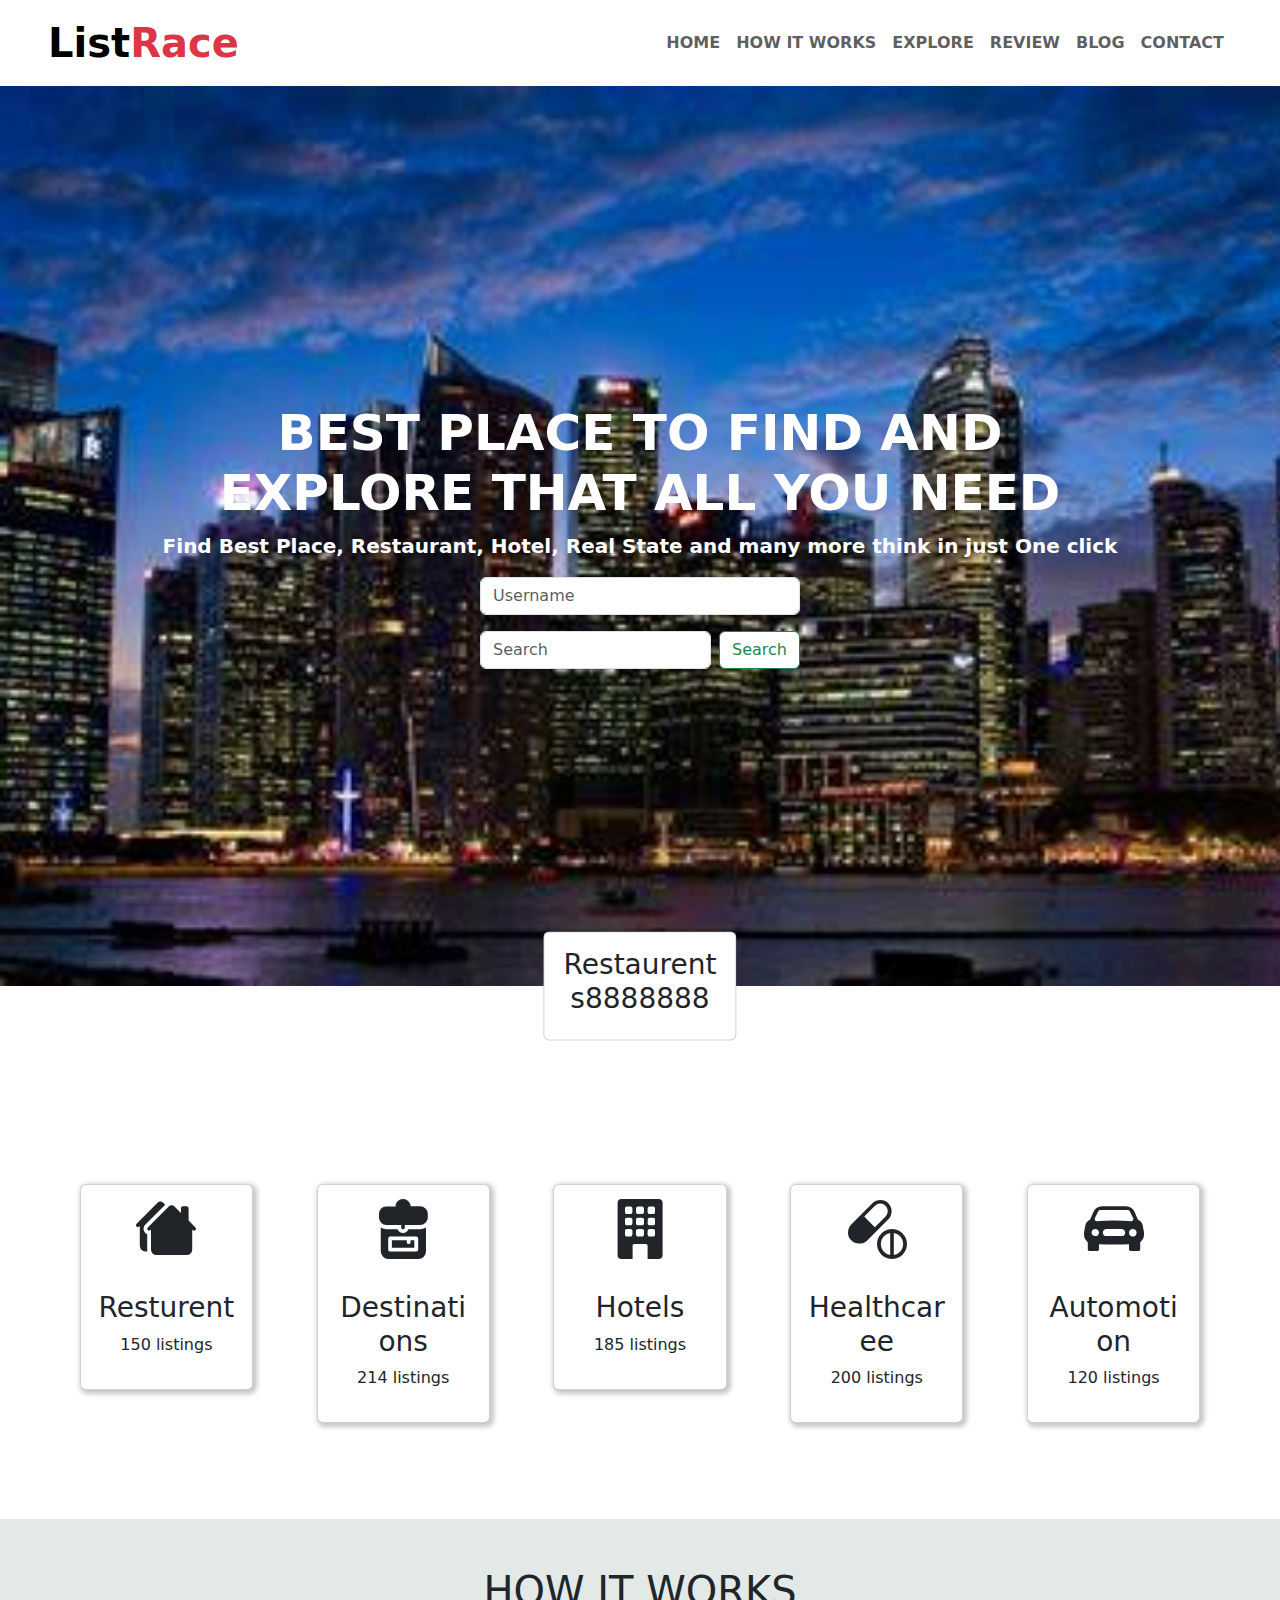
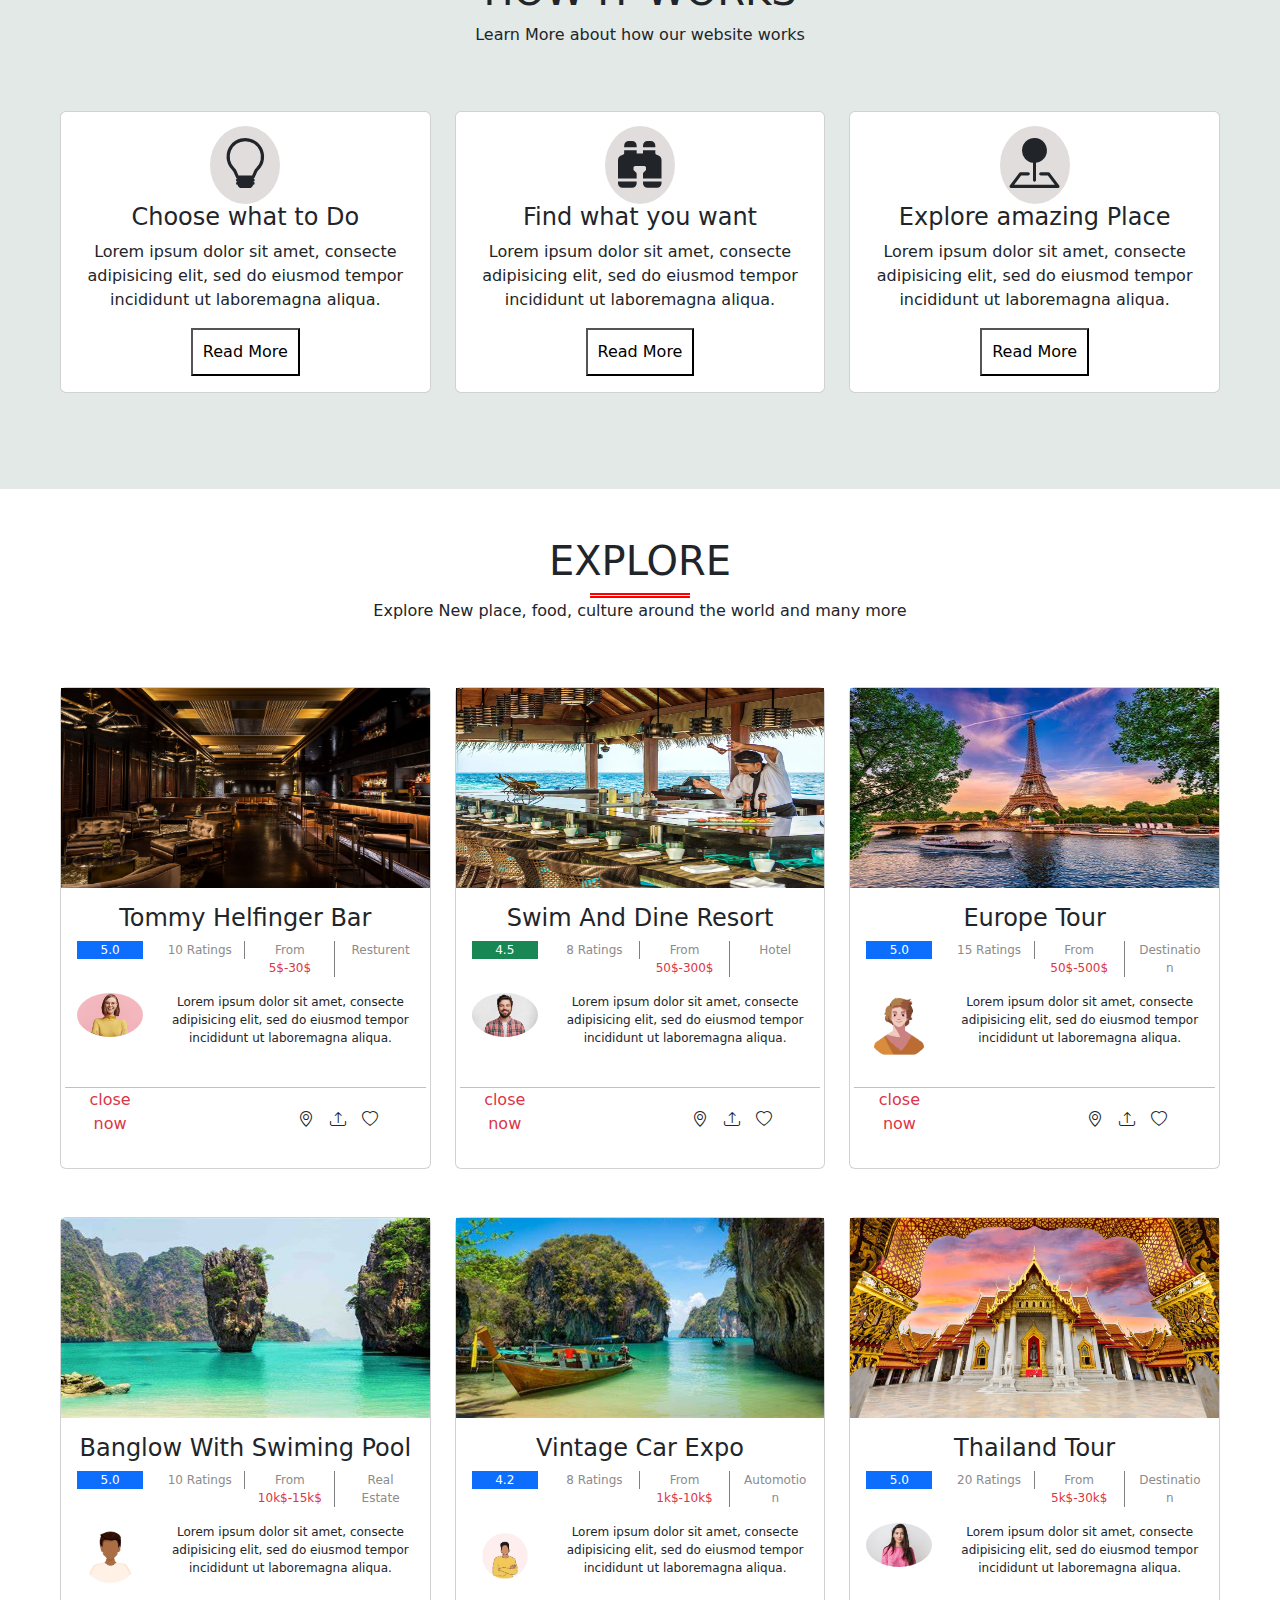
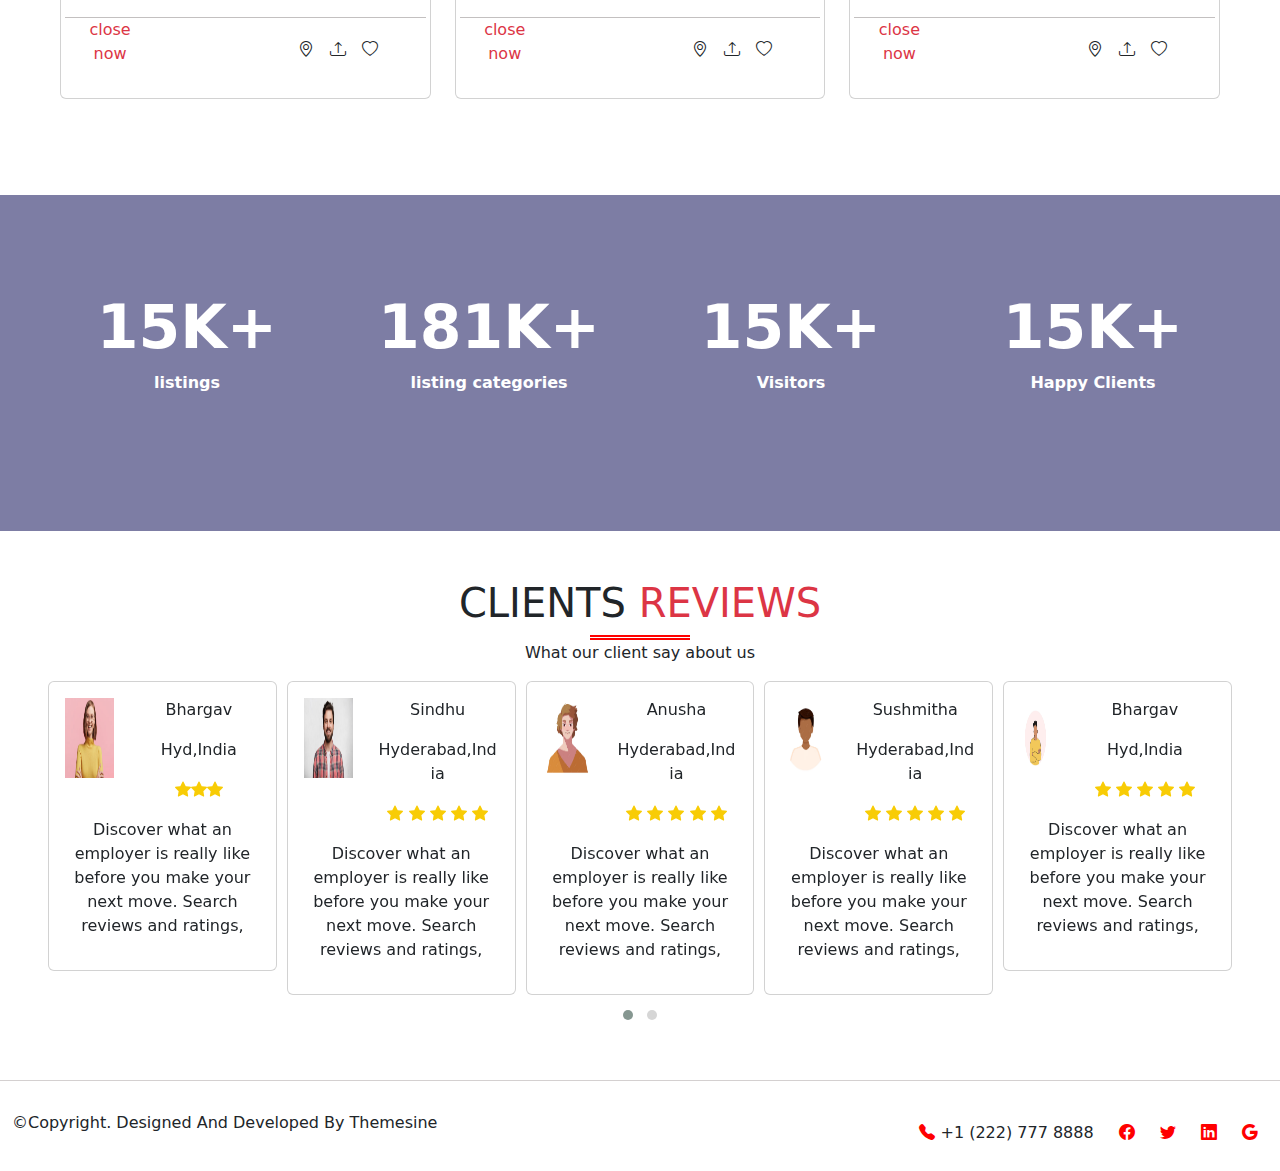
==== index.html @ c5e52dd5 "first commit" ====
<!DOCTYPE html>
<html lang="en">

<head>
    <meta charset="UTF-8">
    <meta name="viewport" content="width=device-width, initial-scale=1.0">
    <title>Document</title>
    <link rel="stylesheet" href="owlcarousel/assets/owl.carousel.min.css">
    <link rel="stylesheet" href="owlcarousel/assets/owl.theme.default.min.css">
    <link rel="stylesheet" href="css/bootstrap.min.css">
    <link rel="stylesheet" href="https://cdn.jsdelivr.net/npm/bootstrap-icons@1.11.3/font/bootstrap-icons.min.css">
    <script src="js/bootstrap.bundle.min.js"></script>
    <link rel="stylesheet" href="style.css">
</head>

<body>
    <header>
        <nav class="navbar navbar-expand-lg">
            <div class="container-fluid px-5">
                <a class="navbar-brand" href="#">List<span class="text-danger">Race</span></a>
                <button class="navbar-toggler text-danger" type="button" data-bs-toggle="collapse"
                    data-bs-target="#navbar">
                    <span class="navbar-toggler-icon"></span>
                </button>
                <div class="collapse navbar-collapse justify-content-end " id="navbar">
                    <ul class="navbar-nav ">
                        <li class="nav-item">
                            <a href="#home" class="nav-link">HOME</a>
                        </li>
                        <li class="nav-item">
                            <a href="#how" class="nav-link">HOW IT WORKS</a>
                        </li>
                        <li class="nav-item">
                            <a href="#explore" class="nav-link">EXPLORE</a>
                        </li>
                        <li class="nav-item">
                            <a href="#review" class="nav-link">REVIEW</a>
                        </li>
                        <li class="nav-item">
                            <a href="#blog" class="nav-link">BLOG</a>
                        </li>
                        <li class="nav-item">
                            <a href="#contact" class="nav-link">CONTACT</a>
                        </li>
                    </ul>
                </div>
            </div>
        </nav>
    </header>

    <section class="explore" id="home">
        <div>
            <h1 class="col-8 mx-auto">BEST PLACE TO FIND AND EXPLORE THAT ALL YOU NEED</h1>
            <p>Find Best Place, Restaurant, Hotel, Real State and many more think in just One click</p>
            <div class="col-3 mx-auto">

                <input type="text" placeholder="Username" class="form-control col-3 mb-3">
                <form class="d-flex" role="search">
                    <input class="form-control me-2" type="search" placeholder="Search" aria-label="Search">
                    <button class="btn btn-outline-success bg-white" type="submit">Search</button>
                </form>
            </div>


        </div>
    </section>
    <section class="categories text-center ">
        <div class="row ">
            <div class="col-12 col-sm-12 col-md-6 col-lg-3 col-xl-2 card-1 ">
                <div class="card">
                    <div class="card-body">
                        <h3>Restaurents8888888</h3>
                    </div>
                </div>
            </div>

        </div>
    </section>
    <section class="places">
        <div class="row m-0 p-5 text-center">
            <div class="col-12 col-sm-12 col-md-6 col-lg-3 col-xl-2 mb-5 mx-auto">
                <div class="card ">

                    <i class="bi bi-houses-fill"></i>
                    <div class="card-body">
                        <h3>Resturent</h3>
                        <p>150 listings</p>
                    </div>
                </div>
            </div>
            <div class="col-12 col-sm-12 col-md-6 col-lg-3 col-xl-2 mb-5  mx-auto">
                <div class="card">
                    <i class="bi bi-backpack4-fill"></i>
                    <div class="card-body">
                        <h3>Destinations</h3>
                        <p>214 listings</p>
                    </div>
                </div>
            </div>
            <div class="col-12 col-sm-12 col-md-6 col-lg-3 col-xl-2 mb-5  mx-auto">
                <div class="card">
                    <i class="bi bi-building-fill"></i>
                    <div class="card-body">
                        <h3>Hotels</h3>
                        <p>185 listings</p>
                    </div>
                </div>
            </div>
            <div class="col-12 col-sm-12 col-md-6 col-lg-3 col-xl-2 mb-5  mx-auto">
                <div class="card">
                    <i class="bi bi-capsule-pill"></i>
                    <div class="card-body">
                        <h3>Healthcaree</h3>
                        <p>200 listings</p>
                    </div>
                </div>
            </div>
            <div class="col-12 col-sm-12 col-md-6 col-lg-3 col-xl-2 mb-5  mx-auto">
                <div class="card">
                    <i class="bi bi-car-front-fill"></i>
                    <div class="card-body">
                        <h3>Automotion</h3>
                        <p>120 listings</p>
                    </div>
                </div>
            </div>
        </div>
    </section>

    <section class="works text-center py-5" id="how">
        <h1>HOW IT WORKS</h1>
        <p>Learn More about how our website works</p>
        <div class="row m-0 text-center p-5">
            <div class="col-12 col-sm-12 col-md-6 col-lg-4 col-xl-4 ">
                <div class="card">
                    <div class="card-body">
                        <i class="bi bi-lightbulb"></i>
                        <h4>Choose what to Do</h4>
                        <p>Lorem ipsum dolor sit amet, consecte adipisicing elit, sed do eiusmod tempor incididunt ut
                            laboremagna aliqua.</p>
                        <button>Read More</button>
                    </div>
                </div>
            </div>
            <div class="col-12 col-sm-12 col-md-6 col-lg-4 col-xl-4 ">
                <div class="card">
                    <div class="card-body">
                        <i class="bi bi-binoculars-fill "></i>
                        <h4>Find what you want</h4>
                        <p>Lorem ipsum dolor sit amet, consecte adipisicing elit, sed do eiusmod tempor incididunt ut
                            laboremagna aliqua.</p>
                        <button>Read More</button>
                    </div>
                </div>
            </div>
            <div class="col-12 col-sm-12 col-md-6 col-lg-4 col-xl-4 ">
                <div class="card">
                    <div class="card-body">
                        <i class="bi bi-pin-map-fill"></i>
                        <h4>Explore amazing Place</h4>
                        <p>Lorem ipsum dolor sit amet, consecte adipisicing elit, sed do eiusmod tempor incididunt ut
                            laboremagna aliqua.</p>
                        <button>Read More</button>
                    </div>
                </div>
            </div>

        </div>
    </section>

    <section class="ratings text-center py-5" id="explore">
        <h1>EXPLORE</h1>
        <p class="lines mx-auto"></p><p class="lines mx-auto"> </p>
        <p>Explore New place, food, culture around the world and many more </p>
        <div class="row m-0 text-center p-5">
            <div class="col-12 col-sm-12 col-md-6 col-lg-4 col-xl-4 mb-5 ">
                <div class="card">
                    <img src="resturent.jpg" class="main-img" alt="">
                    <div class="card-body">

                        <h4>Tommy Helfinger Bar</h4>
                        <div class="row small-text mb-3">
                            <div class="col-3">
                                <p class="bg-primary text-white">5.0</p>
                            </div>
                            <div class="col-3">10 Ratings</div>
                            <div class="col-3">From <span class="text-danger">5$-30$</span></div>
                            <div class="col-3">Resturent</div>
                        </div>
                        <div class="row user-line">
                            <div class="col-3 user-pic">
                                <img src="user.avif" class="w-100" alt="">
                            </div>
                            <div class="col-9 user-text">
                                <p>Lorem ipsum dolor sit amet, consecte adipisicing elit, sed do eiusmod tempor
                                    incididunt ut laboremagna aliqua.</p>
                            </div>
                        </div>
                        <div class="row close-icons d-flex mt-4">
                            <div class="col-3 justify-content-start align-items-center">
                                <p class="text-danger">close now</p>
                            </div>
                            <div class="col-9 d-flex justify-content-end align-items-center">
                                <div class="row">
                                    <div class="col-2 px-3 "><i class="bi bi-geo-alt"></i></div>
                                    <div class="col-2 px-3"><i class="bi bi-upload"></i></div>
                                    <div class="col-2 px-3"><i class="bi bi-heart"></i></div>
                                </div>
                            </div>
                        </div>
                    </div>
                </div>
            </div>
            <div class="col-12 col-sm-12 col-md-6 col-lg-4 col-xl-4 mb-5">
                <div class="card">
                    <img src="swim.webp" class="main-img" alt="">
                    <div class="card-body">

                        <h4>Swim And Dine Resort</h4>
                        <div class="row small-text mb-3">
                            <div class="col-3">
                                <p class="bg-success text-white">4.5</p>
                            </div>
                            <div class="col-3">8 Ratings</div>
                            <div class="col-3">From <span class="text-danger">50$-300$</span></div>
                            <div class="col-3">Hotel</div>
                        </div>
                        <div class="row user-line">
                            <div class="col-3 user-pic">
                                <img src="user2.avif" class="w-100" alt="">
                            </div>
                            <div class="col-9 user-text">
                                <p>Lorem ipsum dolor sit amet, consecte adipisicing elit, sed do eiusmod tempor
                                    incididunt ut laboremagna aliqua.</p>
                            </div>
                        </div>
                        <div class="row close-icons d-flex mt-4">
                            <div class="col-3 justify-content-start align-items-center">
                                <p class="text-danger">close now</p>
                            </div>
                            <div class="col-9 d-flex justify-content-end align-items-center">
                                <div class="row">
                                    <div class="col-2 px-3 "><i class="bi bi-geo-alt"></i></div>
                                    <div class="col-2 px-3"><i class="bi bi-upload"></i></div>
                                    <div class="col-2 px-3"><i class="bi bi-heart"></i></div>
                                </div>
                            </div>
                        </div>
                    </div>
                </div>
            </div>
            <div class="col-12 col-sm-12 col-md-6 col-lg-4 col-xl-4 mb-5">
                <div class="card">
                    <img src="europe.jpeg" class="main-img" alt="">
                    <div class="card-body">

                        <h4>Europe Tour</h4>
                        <div class="row small-text mb-3">
                            <div class="col-3">
                                <p class="bg-primary text-white">5.0</p>
                            </div>
                            <div class="col-3">15 Ratings</div>
                            <div class="col-3">From <span class="text-danger">50$-500$</span></div>
                            <div class="col-3">Destination</div>
                        </div>
                        <div class="row user-line">
                            <div class="col-3 user-pic">
                                <img src="user3.avif" class="w-100" alt="">
                            </div>
                            <div class="col-9 user-text">
                                <p>Lorem ipsum dolor sit amet, consecte adipisicing elit, sed do eiusmod tempor
                                    incididunt ut laboremagna aliqua.</p>
                            </div>
                        </div>
                        <div class="row close-icons d-flex mt-4">
                            <div class="col-3 justify-content-start align-items-center">
                                <p class="text-danger">close now</p>
                            </div>
                            <div class="col-9 d-flex justify-content-end align-items-center">
                                <div class="row">
                                    <div class="col-2 px-3 "><i class="bi bi-geo-alt"></i></div>
                                    <div class="col-2 px-3"><i class="bi bi-upload"></i></div>
                                    <div class="col-2 px-3"><i class="bi bi-heart"></i></div>
                                </div>
                            </div>
                        </div>
                    </div>
                </div>
            </div>
            <div class="col-12 col-sm-12 col-md-6 col-lg-4 col-xl-4 ">
                <div class="card">
                    <img src="thailand.jpeg" class="main-img" alt="">
                    <div class="card-body">

                        <h4>Banglow With Swiming Pool</h4>
                        <div class="row small-text mb-3">
                            <div class="col-3">
                                <p class="bg-primary text-white">5.0</p>
                            </div>
                            <div class="col-3">10 Ratings</div>
                            <div class="col-3">From <span class="text-danger">10k$-15k$</span></div>
                            <div class="col-3">Real Estate</div>
                        </div>
                        <div class="row user-line">
                            <div class="col-3 user-pic">
                                <img src="user4.avif" class="w-100" alt="">
                            </div>
                            <div class="col-9 user-text">
                                <p>Lorem ipsum dolor sit amet, consecte adipisicing elit, sed do eiusmod tempor
                                    incididunt ut laboremagna aliqua.</p>
                            </div>
                        </div>
                        <div class="row close-icons d-flex mt-4">
                            <div class="col-3 justify-content-start align-items-center">
                                <p class="text-danger">close now</p>
                            </div>
                            <div class="col-9 d-flex justify-content-end align-items-center">
                                <div class="row">
                                    <div class="col-2 px-3 "><i class="bi bi-geo-alt"></i></div>
                                    <div class="col-2 px-3"><i class="bi bi-upload"></i></div>
                                    <div class="col-2 px-3"><i class="bi bi-heart"></i></div>
                                </div>
                            </div>
                        </div>
                    </div>
                </div>
            </div>
            <div class="col-12 col-sm-12 col-md-6 col-lg-4 col-xl-4 ">
                <div class="card">
                    <img src="boating.jpeg" class="main-img" alt="">
                    <div class="card-body">

                        <h4>Vintage Car Expo</h4>
                        <div class="row small-text mb-3">
                            <div class="col-3">
                                <p class="bg-primary text-white">4.2</p>
                            </div>
                            <div class="col-3">8 Ratings</div>
                            <div class="col-3">From <span class="text-danger">1k$-10k$</span></div>
                            <div class="col-3">Automotion</div>
                        </div>
                        <div class="row user-line">
                            <div class="col-3 user-pic">
                                <img src="user5.jpg" class="w-100" alt="">
                            </div>
                            <div class="col-9 user-text">
                                <p>Lorem ipsum dolor sit amet, consecte adipisicing elit, sed do eiusmod tempor
                                    incididunt ut laboremagna aliqua.</p>
                            </div>
                        </div>
                        <div class="row close-icons d-flex mt-4">
                            <div class="col-3 justify-content-start align-items-center">
                                <p class="text-danger">close now</p>
                            </div>
                            <div class="col-9 d-flex justify-content-end align-items-center">
                                <div class="row">
                                    <div class="col-2 px-3 "><i class="bi bi-geo-alt"></i></div>
                                    <div class="col-2 px-3"><i class="bi bi-upload"></i></div>
                                    <div class="col-2 px-3"><i class="bi bi-heart"></i></div>
                                </div>
                            </div>
                        </div>
                    </div>
                </div>
            </div>
            <div class="col-12 col-sm-12 col-md-6 col-lg-4 col-xl-4 ">
                <div class="card">
                    <img src="templ.webp" class="main-img" alt="">
                    <div class="card-body">

                        <h4>Thailand Tour</h4>
                        <div class="row small-text mb-3">
                            <div class="col-3">
                                <p class="bg-primary text-white">5.0</p>
                            </div>
                            <div class="col-3">20 Ratings</div>
                            <div class="col-3">From <span class="text-danger">5k$-30k$</span></div>
                            <div class="col-3">Destination</div>
                        </div>
                        <div class="row user-line">
                            <div class="col-3 user-pic">
                                <img src="user6.avif" class="w-100" alt="">
                            </div>
                            <div class="col-9 user-text">
                                <p>Lorem ipsum dolor sit amet, consecte adipisicing elit, sed do eiusmod tempor
                                    incididunt ut laboremagna aliqua.</p>
                            </div>
                        </div>
                        <div class="row close-icons d-flex mt-4">
                            <div class="col-3 justify-content-start align-items-center">
                                <p class="text-danger">close now</p>
                            </div>
                            <div class="col-9 d-flex justify-content-end align-items-center">
                                <div class="row">
                                    <div class="col-2 px-3 "><i class="bi bi-geo-alt"></i></div>
                                    <div class="col-2 px-3"><i class="bi bi-upload"></i></div>
                                    <div class="col-2 px-3"><i class="bi bi-heart"></i></div>
                                </div>
                            </div>
                        </div>
                    </div>
                </div>
            </div>
        </div>
    </section>

    <!-- ------------------------------reviews------------------- ------>

    <!-- ------------------------------reviews end------------------- -->

    <section class="numbers ">
        <div class="container-fluid number-bg text-center p-5">
            <div class="row py-5">
                <div class="col-12 col-sm-12 col-md-6 col-lg-3 col-xl-3 mb-4 ">
                    <h1><span id="list1">90</span>K+</h1>
                    <p>listings</p>
                </div>
                <div class="col-12 col-sm-12 col-md-6 col-lg-3 col-xl-3 mb-4">
                    <h1><span id="list2">400</span>K+</h1>
                    <p>listing categories</p>
                </div>
                <div class="col-12 col-sm-12 col-md-6 col-lg-3 col-xl-3 mb-4">
                    <h1><span id="list3">65</span>K+</h1>
                    <p>Visitors</p>
                </div>
                <div class="col-12 col-sm-12 col-md-6 col-lg-3 col-xl-3 mb-4">
                    <h1><span id="list4">50</span>K+</h1>
                    <p>Happy Clients</p>
                </div>
            </div>
        </div>

    </section>

    <section class="p-5 text-center client-review" id="review">
        <h1>CLIENTS <span class="text-danger">REVIEWS</span></h1>
        <p class="lines mx-auto"></p><p class="lines mx-auto"> </p>
        <p>What our client say about us</p>
        <div class="owl-carousel owl-theme">
            <div class="item">
                <div class="card">
                    <div class="card-body">
                        <div class="row">
                            <div class="col-4">
                                <img src="user.avif"  alt="">
                            </div>
                            <div class="col-8">
                                <p>Bhargav</p>
                                <p>Hyd,India</p>
                                <p><i class="bi bi-star-fill"></i><i class="bi bi-star-fill"></i><i
                                        class="bi bi-star-fill"></i></p>
                            </div>
                        </div>
                        <p>Discover what an employer is really like before you make your next move. Search
                            reviews and ratings,</p>
                    </div>
                </div>
            </div>
            <div class="item">
                <div class="card">
                    <div class="card-body">
                        <div class="row">
                            <div class="col-4">
                                <img src="user2.avif" alt="">
                            </div>
                            <div class="col-8">
                                <p>Sindhu</p>
                                <p>Hyderabad,India</p>
                                <p><i class="bi bi-star-fill"></i> <i class="bi bi-star-fill"> </i><i
                                        class="bi bi-star-fill"></i> <i class="bi bi-star-fill"></i> <i
                                        class="bi bi-star-fill"></i></p>
                            </div>
                        </div>
                        <p>Discover what an employer is really like before you make your next move. Search
                            reviews and ratings,</p>
                    </div>
                </div>
            </div>
            <div class="item">
                <div class="card">
                    <div class="card-body">
                        <div class="row">
                            <div class="col-4">
                                <img src="user3.avif"  alt="">
                            </div>
                            <div class="col-8">
                                <p>Anusha</p>
                                <p>Hyderabad,India</p>
                                <p><i class="bi bi-star-fill"></i> <i class="bi bi-star-fill"></i> <i
                                        class="bi bi-star-fill"></i> <i class="bi bi-star-fill"></i> <i
                                        class="bi bi-star-fill"></i></p>
                            </div>
                        </div>
                        <p>Discover what an employer is really like before you make your next move. Search
                            reviews and ratings,</p>
                    </div>
                </div>
            </div>
            <div class="item">
                <div class="card">
                    <div class="card-body">
                        <div class="row">
                            <div class="col-4">
                                <img src="user4.avif"  alt="">
                            </div>
                            <div class="col-8">
                                <p>Sushmitha</p>
                                <p>Hyderabad,India</p>
                                <p><i class="bi bi-star-fill"></i> <i class="bi bi-star-fill"></i> <i
                                        class="bi bi-star-fill"></i> <i class="bi bi-star-fill"></i> <i
                                        class="bi bi-star-fill"></i></p>
                            </div>
                        </div>
                        <p>Discover what an employer is really like before you make your next move. Search
                            reviews and ratings,</p>
                    </div>
                </div>
            </div>
            <div class="item">
                <div class="card">
                    <div class="card-body">
                        <div class="row">
                            <div class="col-3">
                                <img src="user5.jpg"  alt="">
                            </div>
                            <div class="col-9">
                                <p>Bhargav</p>
                                <p>Hyd,India</p>
                                <p><i class="bi bi-star-fill"></i> <i class="bi bi-star-fill"></i> <i
                                        class="bi bi-star-fill"></i> <i class="bi bi-star-fill"></i> <i
                                        class="bi bi-star-fill"></i></p>
                            </div>
                        </div>
                        <p>Discover what an employer is really like before you make your next move. Search
                            reviews and ratings,</p>
                    </div>
                </div>
            </div>
            <div class="item">
                <div class="card">
                    <div class="card-body">
                        <div class="row">
                            <div class="col-4">
                                <img src="user.avif" alt="">
                            </div>
                            <div class="col-8">
                                <p>Meghana</p>
                                <p>Hyderabad,India</p>
                                <p><i class="bi bi-star-fill"></i> <i class="bi bi-star-fill"></i> <i
                                        class="bi bi-star-fill"></i> <i class="bi bi-star-fill"></i> <i
                                        class="bi bi-star-fill"></i></p>
                            </div>
                        </div>
                        <p>Discover what an employer is really like before you make your next move. Search
                            reviews and ratings,</p>
                    </div>
                </div>
            </div>
            <div class="item">
                <div class="card">
                    <div class="card-body">
                        <div class="row">
                            <div class="col-4">
                                <img src="user6.avif"  alt="">
                            </div>
                            <div class="col-8">
                                <p>Naresh</p>
                                <p>Hyderabad,India</p>
                                <p><i class="bi bi-star-fill"></i> <i class="bi bi-star-fill"></i> <i
                                        class="bi bi-star-fill"></i> <i class="bi bi-star-fill"></i> <i
                                        class="bi bi-star-fill"></i></p>
                            </div>
                        </div>
                        <p>Discover what an employer is really like before you make your next move. Search
                            reviews and ratings,</p>
                    </div>
                </div>
            </div>
            <div class="item">
                <div class="card">
                    <div class="card-body">
                        <div class="row">
                            <div class="col-4">
                                <img src="user2.avif"  alt="">
                            </div>
                            <div class="col-8">
                                <p>Kalyani</p>
                                <p>Hyderabad,India</p>
                                <p><i class="bi bi-star-fill"></i> <i class="bi bi-star-fill"></i> <i
                                        class="bi bi-star-fill"></i> <i class="bi bi-star-fill"></i> <i
                                        class="bi bi-star-fill"></i></p>
                            </div>
                        </div>
                        <p>Discover what an employer is really like before you make your next move. Search
                            reviews and ratings,</p>
                    </div>
                </div>
            </div>


        </div>
    </section>

    <footer>
        <div class="row m-0 p-0">
            <div class="col-12 col-sm-12 col-md-6 col-lg-6 col-xl-6 ">
                <p>©Copyright. Designed And Developed By Themesine</p>
            </div>
            <div class="col-12 col-sm-12 col-md-6 col-lg-6 col-xl-6 text-end">
                <ul>
                    <li><i class="bi bi-telephone-fill"></i>  +1 (222) 777 8888</li>
                    <li><i class="bi bi-facebook"></i></li>
                    <li><i class="bi bi-twitter"></i></li>
                    <li><i class="bi bi-linkedin"></i></li>
                    <li><i class="bi bi-google"></i></li>
              
                </ul>
            </div>
        </div>
    </footer>


    <script src="https://code.jquery.com/jquery-3.7.1.min.js"></script>
    <script src="owlcarousel/owl.carousel.min.js"></script>
    <script src="countMe/countMe.min.js"></script>
    <script>
        $('#list1').countMe(0,50)
        $('#list2').countMe(0,0)
        $('#list3').countMe(0,50)
        $('#list4').countMe(0,50)
        $('.owl-carousel').owlCarousel({
            items: 4,
            loop: true,
            margin: 10,
            autoplay: true,
            autoplayTimeout: 1000,
            autoplayHoverPause: true,
            responsive: {
                0: {
                    items: 1
                },
                600: {
                    items: 3
                },
                1000: {
                    items: 5
                }
            }
        })
    </script>
</body>

</html>
---- style.css ----
.nav-link:hover{
    color:red;
}
header{
    position: sticky;
    top: 0;
    z-index: 1000;
    background-color: white;
}
.navbar-brand{
    font-size: 40px;
    font-weight: 800;
}
.collapse ul li a{
    font-weight: 700;
}
.explore{
    background-image: url(OIP.jpeg);
    background-repeat: no-repeat;
    background-size: cover;
    height: 100vh;
   
    display: flex;
    align-items: center;
    justify-content: center;
    color: white;
    text-align: center;
    position: relative;

}
.explore h1{
    color: white;
    font-weight: 800;
    font-size: 50px;
}
.explore p{
    font-weight: 600;
    font-size: 20px;
}
label{
    background-color: white;
    color: black;
    padding: 5px 10px;
}
.categories{
    position: relative;
    height: 100%;
    background-color: rgb(213, 216, 215);
}
.categories .card-1{
    position: absolute;
    left: 50%;
    transform: translate(-50%,-50%);
    z-index: 1;
    padding: 10px;

}
.places{
    padding-top: 150px;
}

.places .card{
    box-shadow: 2px 2px 5px 2px rgb(199, 197, 197);
}
.places .card i{
    font-size: 60px;
}
.places .card:hover{
    background-color: red;
    color: white;
}
.works{
    background-color: rgb(227, 233, 230);
}

.works .card-body i{
    font-size: 50px;
    margin-bottom: 30px;
    padding: 10px;
    background-color: rgb(225, 221, 221);
    border-radius: 50%;
}
.works .card button{
    padding: 10px;
    background-color: white;
}
.works .card:hover{
    background-color: red;
    color: white;
}

.works .card:hover button{
    background-color: white;
    color: red;
    border: 1px solid red;
}
.works .card:hover i{
    background-color: white;
    color: red;
}

.ratings .card-body .small-text{
    font-size: 12px;
    color: rgb(140, 139, 139);
}
.user-pic img{
    border-radius: 50%;
}
.row .small-text .col-3:nth-child(2){
    border-right: 1px solid gray;
    height: 80%;
}
.row .small-text .col-3:nth-child(3){
    border-right: 1px solid gray;
    height: 80%;
}
.ratings .lines,.client-review .lines{
    height: 2px;
    background-color: red;
    width: 100px;
    text-align: center;
    margin: 1px 0px;
    
}
.ratings .card .main-img{
    height: 200px;
}
.ratings .card .user-text p{
    font-size: 12px;
    
}
.ratings .close-icons{
    justify-content: space-between;
    border-top: 1px solid rgb(195, 192, 192);
}
.ratings .card-body:hover{
    box-shadow: 2px 2px 5px 5px rgb(201, 200, 200);
}
/* .ratings  .user-line{
    
    border-bottom: 1px solid gray;
} */

.carousel-item img{
    border-radius: 50%;
}
.numbers{
    background-image: url(news-img01.jpg);
    background-repeat: no-repeat;
    background-size: cover;
    background-attachment: fixed;
    
}
.numbers .number-bg{
    background-color: rgba(31, 31, 99, 0.58);
    color: white;
   
   
}
.numbers h1{
    font-weight: 700;
    font-size: 60px;
}
.numbers p{
    font-weight: 600;
}

.client-review img{
    height: 80px;   
}
.client-review i{
    color: rgb(248, 204, 5);
}
footer ul li{
    display: inline-block;
    padding: 10px;
}
footer {
    border-top: 1px solid rgb(212, 208, 208);
    padding-top: 30px;
}
footer i{
    color: red;
}
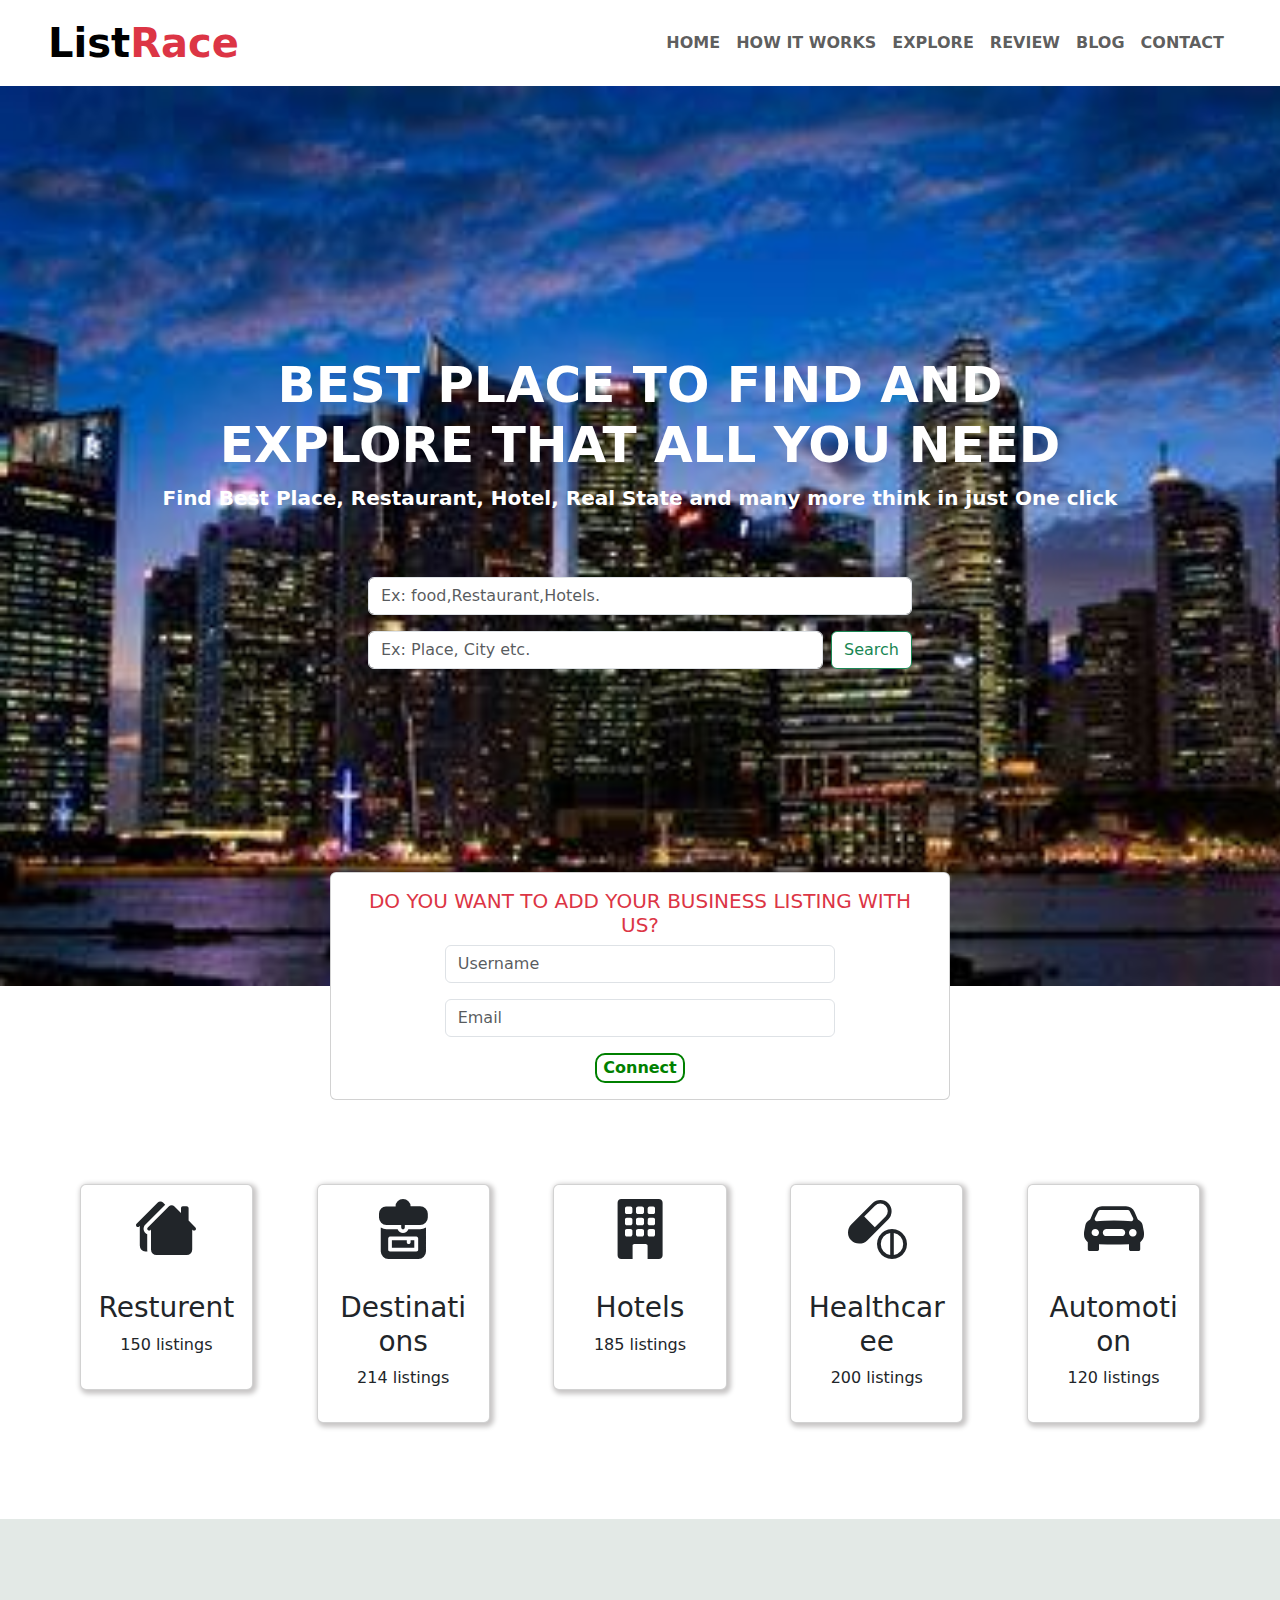
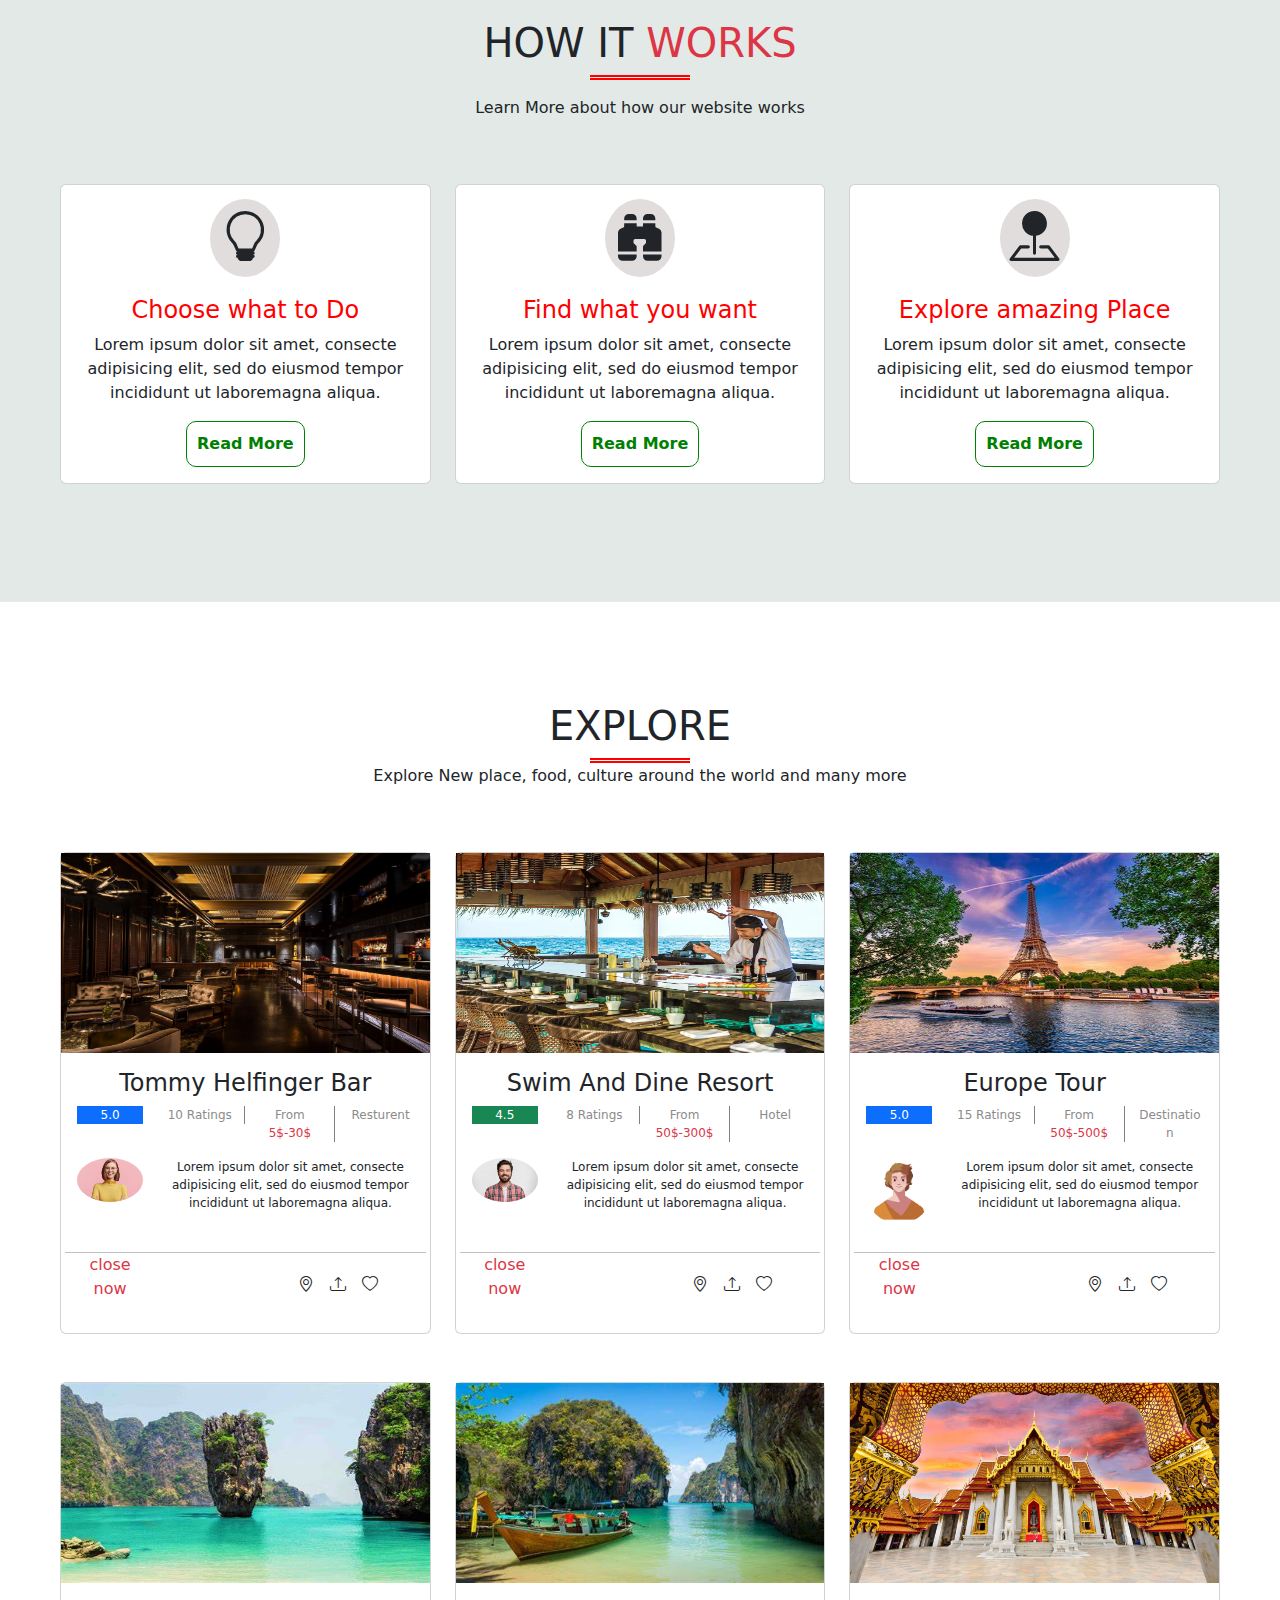
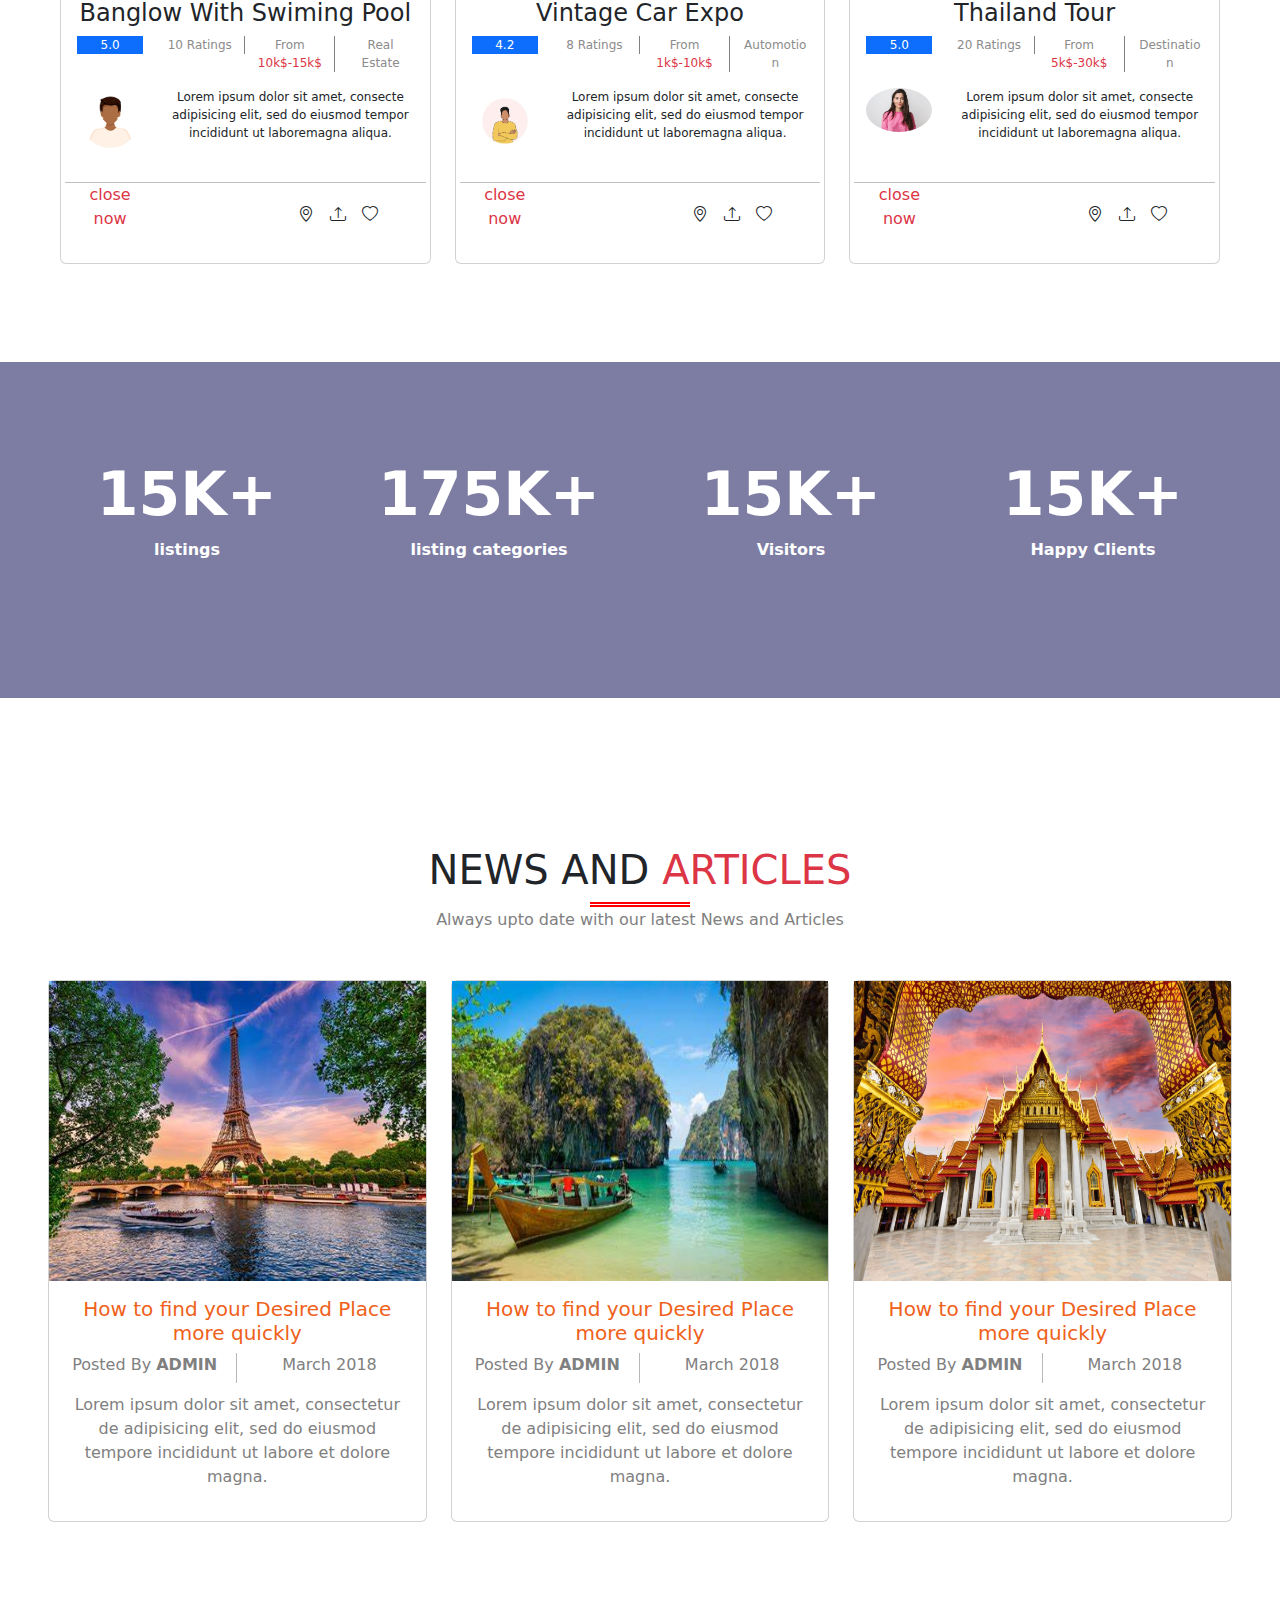
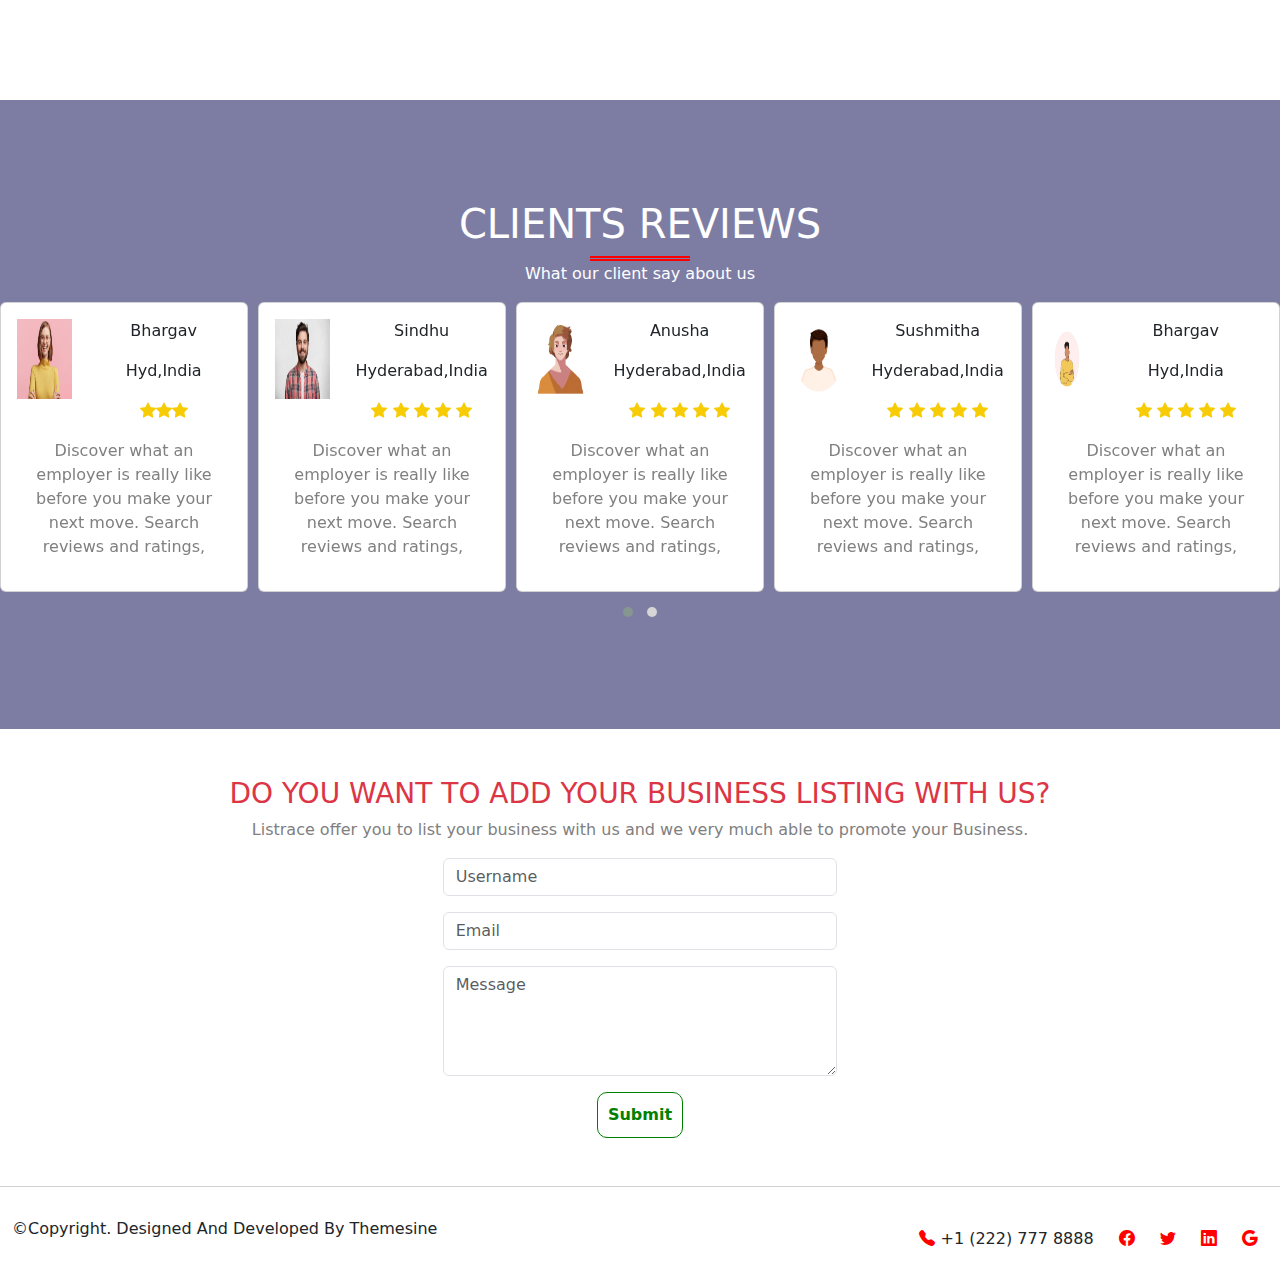
==== commit 244bc81b: "updated" ====
--- a/index.html
+++ b/index.html
@@ -25,10 +25,10 @@
                 <div class="collapse navbar-collapse justify-content-end " id="navbar">
                     <ul class="navbar-nav ">
                         <li class="nav-item">
-                            <a href="#home" class="nav-link">HOME</a>
+                            <a href="#home" class="nav-link ">HOME</a>
                         </li>
                         <li class="nav-item">
-                            <a href="#how" class="nav-link">HOW IT WORKS</a>
+                            <a href="#how" class="nav-link scroll">HOW IT WORKS</a>
                         </li>
                         <li class="nav-item">
                             <a href="#explore" class="nav-link">EXPLORE</a>
@@ -52,11 +52,11 @@
         <div>
             <h1 class="col-8 mx-auto">BEST PLACE TO FIND AND EXPLORE THAT ALL YOU NEED</h1>
             <p>Find Best Place, Restaurant, Hotel, Real State and many more think in just One click</p>
-            <div class="col-3 mx-auto">
-
-                <input type="text" placeholder="Username" class="form-control col-3 mb-3">
+            <div class="col-12 col-sm-12 col-md-8 col-lg-6 colxl-6 mx-auto p-5">
+
+                <input type="text" placeholder="Ex: food,Restaurant,Hotels." class="form-control col-3 mb-3">
                 <form class="d-flex" role="search">
-                    <input class="form-control me-2" type="search" placeholder="Search" aria-label="Search">
+                    <input class="form-control me-2" type="search" placeholder="Ex: Place, City etc." aria-label="Search">
                     <button class="btn btn-outline-success bg-white" type="submit">Search</button>
                 </form>
             </div>
@@ -66,10 +66,17 @@
     </section>
     <section class="categories text-center ">
         <div class="row ">
-            <div class="col-12 col-sm-12 col-md-6 col-lg-3 col-xl-2 card-1 ">
-                <div class="card">
-                    <div class="card-body">
-                        <h3>Restaurents8888888</h3>
+            <div class="col-12 col-sm-12 col-md-6 col-lg-6 col-xl-6 card-1 ">
+                <div class="card">
+                    <div class="card-body">
+                        <h5 class="text-danger">DO YOU WANT TO ADD YOUR BUSINESS LISTING WITH US?</h5>
+
+                        <div class="col-12 col-sm-12 col-md-8 col-lg-8 col-xl-8 mx-auto">
+                            <input type="text" class="form-control mb-3" placeholder="Username">
+                            <input type="text" class="form-control mb-3" placeholder="Email">
+
+                            <button>Connect</button>
+                        </div>
                     </div>
                 </div>
             </div>
@@ -127,9 +134,11 @@
         </div>
     </section>
 
-    <section class="works text-center py-5" id="how">
-        <h1>HOW IT WORKS</h1>
-        <p>Learn More about how our website works</p>
+    <section class="works text-center " id="how">
+        <h1>HOW IT <span class="text-danger">WORKS</span></h1>
+        <p class="lines mx-auto"></p>
+        <p class="lines mx-auto"> </p>
+        <p class="mb-3 mt-3">Learn More about how our website works</p>
         <div class="row m-0 text-center p-5">
             <div class="col-12 col-sm-12 col-md-6 col-lg-4 col-xl-4 ">
                 <div class="card">
@@ -168,9 +177,10 @@
         </div>
     </section>
 
-    <section class="ratings text-center py-5" id="explore">
+    <section class="ratings text-center " id="explore">
         <h1>EXPLORE</h1>
-        <p class="lines mx-auto"></p><p class="lines mx-auto"> </p>
+        <p class="lines mx-auto"></p>
+        <p class="lines mx-auto"> </p>
         <p>Explore New place, food, culture around the world and many more </p>
         <div class="row m-0 text-center p-5">
             <div class="col-12 col-sm-12 col-md-6 col-lg-4 col-xl-4 mb-5 ">
@@ -432,173 +442,255 @@
 
     </section>
 
-    <section class="p-5 text-center client-review" id="review">
-        <h1>CLIENTS <span class="text-danger">REVIEWS</span></h1>
-        <p class="lines mx-auto"></p><p class="lines mx-auto"> </p>
-        <p>What our client say about us</p>
-        <div class="owl-carousel owl-theme">
-            <div class="item">
-                <div class="card">
-                    <div class="card-body">
-                        <div class="row">
-                            <div class="col-4">
-                                <img src="user.avif"  alt="">
-                            </div>
-                            <div class="col-8">
-                                <p>Bhargav</p>
-                                <p>Hyd,India</p>
-                                <p><i class="bi bi-star-fill"></i><i class="bi bi-star-fill"></i><i
-                                        class="bi bi-star-fill"></i></p>
-                            </div>
-                        </div>
-                        <p>Discover what an employer is really like before you make your next move. Search
-                            reviews and ratings,</p>
-                    </div>
-                </div>
-            </div>
-            <div class="item">
-                <div class="card">
-                    <div class="card-body">
-                        <div class="row">
-                            <div class="col-4">
-                                <img src="user2.avif" alt="">
-                            </div>
-                            <div class="col-8">
-                                <p>Sindhu</p>
-                                <p>Hyderabad,India</p>
-                                <p><i class="bi bi-star-fill"></i> <i class="bi bi-star-fill"> </i><i
-                                        class="bi bi-star-fill"></i> <i class="bi bi-star-fill"></i> <i
-                                        class="bi bi-star-fill"></i></p>
-                            </div>
-                        </div>
-                        <p>Discover what an employer is really like before you make your next move. Search
-                            reviews and ratings,</p>
-                    </div>
-                </div>
-            </div>
-            <div class="item">
-                <div class="card">
-                    <div class="card-body">
-                        <div class="row">
-                            <div class="col-4">
-                                <img src="user3.avif"  alt="">
-                            </div>
-                            <div class="col-8">
-                                <p>Anusha</p>
-                                <p>Hyderabad,India</p>
-                                <p><i class="bi bi-star-fill"></i> <i class="bi bi-star-fill"></i> <i
-                                        class="bi bi-star-fill"></i> <i class="bi bi-star-fill"></i> <i
-                                        class="bi bi-star-fill"></i></p>
-                            </div>
-                        </div>
-                        <p>Discover what an employer is really like before you make your next move. Search
-                            reviews and ratings,</p>
-                    </div>
-                </div>
-            </div>
-            <div class="item">
-                <div class="card">
-                    <div class="card-body">
-                        <div class="row">
-                            <div class="col-4">
-                                <img src="user4.avif"  alt="">
-                            </div>
-                            <div class="col-8">
-                                <p>Sushmitha</p>
-                                <p>Hyderabad,India</p>
-                                <p><i class="bi bi-star-fill"></i> <i class="bi bi-star-fill"></i> <i
-                                        class="bi bi-star-fill"></i> <i class="bi bi-star-fill"></i> <i
-                                        class="bi bi-star-fill"></i></p>
-                            </div>
-                        </div>
-                        <p>Discover what an employer is really like before you make your next move. Search
-                            reviews and ratings,</p>
-                    </div>
-                </div>
-            </div>
-            <div class="item">
-                <div class="card">
-                    <div class="card-body">
-                        <div class="row">
-                            <div class="col-3">
-                                <img src="user5.jpg"  alt="">
-                            </div>
-                            <div class="col-9">
-                                <p>Bhargav</p>
-                                <p>Hyd,India</p>
-                                <p><i class="bi bi-star-fill"></i> <i class="bi bi-star-fill"></i> <i
-                                        class="bi bi-star-fill"></i> <i class="bi bi-star-fill"></i> <i
-                                        class="bi bi-star-fill"></i></p>
-                            </div>
-                        </div>
-                        <p>Discover what an employer is really like before you make your next move. Search
-                            reviews and ratings,</p>
-                    </div>
-                </div>
-            </div>
-            <div class="item">
-                <div class="card">
-                    <div class="card-body">
-                        <div class="row">
-                            <div class="col-4">
-                                <img src="user.avif" alt="">
-                            </div>
-                            <div class="col-8">
-                                <p>Meghana</p>
-                                <p>Hyderabad,India</p>
-                                <p><i class="bi bi-star-fill"></i> <i class="bi bi-star-fill"></i> <i
-                                        class="bi bi-star-fill"></i> <i class="bi bi-star-fill"></i> <i
-                                        class="bi bi-star-fill"></i></p>
-                            </div>
-                        </div>
-                        <p>Discover what an employer is really like before you make your next move. Search
-                            reviews and ratings,</p>
-                    </div>
-                </div>
-            </div>
-            <div class="item">
-                <div class="card">
-                    <div class="card-body">
-                        <div class="row">
-                            <div class="col-4">
-                                <img src="user6.avif"  alt="">
-                            </div>
-                            <div class="col-8">
-                                <p>Naresh</p>
-                                <p>Hyderabad,India</p>
-                                <p><i class="bi bi-star-fill"></i> <i class="bi bi-star-fill"></i> <i
-                                        class="bi bi-star-fill"></i> <i class="bi bi-star-fill"></i> <i
-                                        class="bi bi-star-fill"></i></p>
-                            </div>
-                        </div>
-                        <p>Discover what an employer is really like before you make your next move. Search
-                            reviews and ratings,</p>
-                    </div>
-                </div>
-            </div>
-            <div class="item">
-                <div class="card">
-                    <div class="card-body">
-                        <div class="row">
-                            <div class="col-4">
-                                <img src="user2.avif"  alt="">
-                            </div>
-                            <div class="col-8">
-                                <p>Kalyani</p>
-                                <p>Hyderabad,India</p>
-                                <p><i class="bi bi-star-fill"></i> <i class="bi bi-star-fill"></i> <i
-                                        class="bi bi-star-fill"></i> <i class="bi bi-star-fill"></i> <i
-                                        class="bi bi-star-fill"></i></p>
-                            </div>
-                        </div>
-                        <p>Discover what an employer is really like before you make your next move. Search
-                            reviews and ratings,</p>
-                    </div>
-                </div>
-            </div>
-
-
-        </div>
+    <section class="news m-0" id="blog">
+        <div class="articles text-center p-5">
+            <h1>NEWS AND <span class="text-danger">ARTICLES</span></h1>
+            <p class="lines mx-auto"></p>
+            <p class="lines mx-auto"> </p>
+            <p class="mb-5">Always upto date with our latest News and Articles</p>
+            <div class="row">
+                <div class="col-12 col-sm-12 col-md-12 col-lg-4 col-xl-4">
+                    <div class="card">
+                        <img src="europe.jpeg" alt="">
+                        <div class="card-body">
+                            <h5>How to find your Desired Place more quickly</h5>
+                            <div class="row">
+                                <div class="col-6">
+                                    <p>Posted By <strong>ADMIN</strong></p>
+                                </div>
+                                <div class="col-6">
+                                    <p>March 2018</p>
+                                </div>
+                            </div>
+                            <p>Lorem ipsum dolor sit amet, consectetur de adipisicing elit, sed do eiusmod tempore
+                                incididunt ut labore et dolore magna.</p>
+                        </div>
+                    </div>
+                </div>
+                <div class="col-12 col-sm-12 col-md-12 col-lg-4 col-xl-4">
+                    <div class="card">
+                        <img src="boating.jpeg" alt="">
+                        <div class="card-body">
+                            <h5>How to find your Desired Place more quickly</h5>
+                            <div class="row">
+                                <div class="col-6">
+                                    <p>Posted By <strong>ADMIN</strong></p>
+                                </div>
+                                <div class="col-6">
+                                    <p>March 2018</p>
+                                </div>
+                            </div>
+                            <p>Lorem ipsum dolor sit amet, consectetur de adipisicing elit, sed do eiusmod tempore
+                                incididunt ut labore et dolore magna.</p>
+                        </div>
+                    </div>
+                </div>
+                <div class="col-12 col-sm-12 col-md-12 col-lg-4 col-xl-4">
+                    <div class="card">
+                        <img src="templ.webp" alt="">
+                        <div class="card-body">
+                            <h5>How to find your Desired Place more quickly</h5>
+                            <div class="row">
+                                <div class="col-6">
+                                    <p>Posted By <strong>ADMIN</strong></p>
+                                </div>
+                                <div class="col-6">
+                                    <p>March 2018</p>
+                                </div>
+                            </div>
+                            <p>Lorem ipsum dolor sit amet, consectetur de adipisicing elit, sed do eiusmod tempore
+                                incididunt ut labore et dolore magna.</p>
+                        </div>
+                    </div>
+                </div>
+            </div>
+
+        </div>
+    </section>
+
+
+    <section class="text-center client-review" id="review">
+        <div class="client">
+            <h1>CLIENTS REVIEWS</h1>
+            <p class="lines mx-auto"></p>
+            <p class="lines mx-auto"> </p>
+            <p>What our client say about us</p>
+            <div class="owl-carousel owl-theme">
+                <div class="item">
+                    <div class="card">
+                        <div class="card-body">
+                            <div class="row">
+                                <div class="col-4">
+                                    <img src="user.avif" alt="">
+                                </div>
+                                <div class="col-8">
+                                    <p>Bhargav</p>
+                                    <p>Hyd,India</p>
+                                    <p><i class="bi bi-star-fill"></i><i class="bi bi-star-fill"></i><i
+                                            class="bi bi-star-fill"></i></p>
+                                </div>
+                            </div>
+                            <p>Discover what an employer is really like before you make your next move. Search
+                                reviews and ratings,</p>
+                        </div>
+                    </div>
+                </div>
+                <div class="item">
+                    <div class="card">
+                        <div class="card-body">
+                            <div class="row">
+                                <div class="col-4">
+                                    <img src="user2.avif" alt="">
+                                </div>
+                                <div class="col-8">
+                                    <p>Sindhu</p>
+                                    <p>Hyderabad,India</p>
+                                    <p><i class="bi bi-star-fill"></i> <i class="bi bi-star-fill"> </i><i
+                                            class="bi bi-star-fill"></i> <i class="bi bi-star-fill"></i> <i
+                                            class="bi bi-star-fill"></i></p>
+                                </div>
+                            </div>
+                            <p>Discover what an employer is really like before you make your next move. Search
+                                reviews and ratings,</p>
+                        </div>
+                    </div>
+                </div>
+                <div class="item">
+                    <div class="card">
+                        <div class="card-body">
+                            <div class="row">
+                                <div class="col-4">
+                                    <img src="user3.avif" alt="">
+                                </div>
+                                <div class="col-8">
+                                    <p>Anusha</p>
+                                    <p>Hyderabad,India</p>
+                                    <p><i class="bi bi-star-fill"></i> <i class="bi bi-star-fill"></i> <i
+                                            class="bi bi-star-fill"></i> <i class="bi bi-star-fill"></i> <i
+                                            class="bi bi-star-fill"></i></p>
+                                </div>
+                            </div>
+                            <p>Discover what an employer is really like before you make your next move. Search
+                                reviews and ratings,</p>
+                        </div>
+                    </div>
+                </div>
+                <div class="item">
+                    <div class="card">
+                        <div class="card-body">
+                            <div class="row">
+                                <div class="col-4">
+                                    <img src="user4.avif" alt="">
+                                </div>
+                                <div class="col-8">
+                                    <p>Sushmitha</p>
+                                    <p>Hyderabad,India</p>
+                                    <p><i class="bi bi-star-fill"></i> <i class="bi bi-star-fill"></i> <i
+                                            class="bi bi-star-fill"></i> <i class="bi bi-star-fill"></i> <i
+                                            class="bi bi-star-fill"></i></p>
+                                </div>
+                            </div>
+                            <p>Discover what an employer is really like before you make your next move. Search
+                                reviews and ratings,</p>
+                        </div>
+                    </div>
+                </div>
+                <div class="item">
+                    <div class="card">
+                        <div class="card-body">
+                            <div class="row">
+                                <div class="col-3">
+                                    <img src="user5.jpg" alt="">
+                                </div>
+                                <div class="col-9">
+                                    <p>Bhargav</p>
+                                    <p>Hyd,India</p>
+                                    <p><i class="bi bi-star-fill"></i> <i class="bi bi-star-fill"></i> <i
+                                            class="bi bi-star-fill"></i> <i class="bi bi-star-fill"></i> <i
+                                            class="bi bi-star-fill"></i></p>
+                                </div>
+                            </div>
+                            <p>Discover what an employer is really like before you make your next move. Search
+                                reviews and ratings,</p>
+                        </div>
+                    </div>
+                </div>
+                <div class="item">
+                    <div class="card">
+                        <div class="card-body">
+                            <div class="row">
+                                <div class="col-4">
+                                    <img src="user.avif" alt="">
+                                </div>
+                                <div class="col-8">
+                                    <p>Meghana</p>
+                                    <p>Hyderabad,India</p>
+                                    <p><i class="bi bi-star-fill"></i> <i class="bi bi-star-fill"></i> <i
+                                            class="bi bi-star-fill"></i> <i class="bi bi-star-fill"></i> <i
+                                            class="bi bi-star-fill"></i></p>
+                                </div>
+                            </div>
+                            <p>Discover what an employer is really like before you make your next move. Search
+                                reviews and ratings,</p>
+                        </div>
+                    </div>
+                </div>
+                <div class="item">
+                    <div class="card">
+                        <div class="card-body">
+                            <div class="row">
+                                <div class="col-4">
+                                    <img src="user6.avif" alt="">
+                                </div>
+                                <div class="col-8">
+                                    <p>Naresh</p>
+                                    <p>Hyderabad,India</p>
+                                    <p><i class="bi bi-star-fill"></i> <i class="bi bi-star-fill"></i> <i
+                                            class="bi bi-star-fill"></i> <i class="bi bi-star-fill"></i> <i
+                                            class="bi bi-star-fill"></i></p>
+                                </div>
+                            </div>
+                            <p>Discover what an employer is really like before you make your next move. Search
+                                reviews and ratings,</p>
+                        </div>
+                    </div>
+                </div>
+                <div class="item">
+                    <div class="card">
+                        <div class="card-body">
+                            <div class="row">
+                                <div class="col-4">
+                                    <img src="user2.avif" alt="">
+                                </div>
+                                <div class="col-8">
+                                    <p>Kalyani</p>
+                                    <p>Hyderabad,India</p>
+                                    <p><i class="bi bi-star-fill"></i> <i class="bi bi-star-fill"></i> <i
+                                            class="bi bi-star-fill"></i> <i class="bi bi-star-fill"></i> <i
+                                            class="bi bi-star-fill"></i></p>
+                                </div>
+                            </div>
+                            <p>Discover what an employer is really like before you make your next move. Search
+                                reviews and ratings,</p>
+                        </div>
+                    </div>
+                </div>
+
+
+            </div>
+        </div>
+    </section>
+
+    <section class="contact text-center p-5" id="contact">
+        <h3 class="text-danger">DO YOU WANT TO ADD YOUR BUSINESS LISTING WITH US?</h3>
+        <p>Listrace offer you to list your business with us and we very much able to promote your Business.</p>
+        <div class="col-12 col-sm-12 col-md-8 col-lg-6 col-xl-4 mx-auto">
+            <input type="text" class="form-control mb-3" placeholder="Username">
+            <input type="text" class="form-control mb-3" placeholder="Email">
+            <textarea name="" id="" cols="30" rows="4" placeholder="Message" class="form-control mb-3"></textarea>
+            <button>Submit</button>
+        </div>
+
     </section>
 
     <footer>
@@ -608,12 +700,12 @@
             </div>
             <div class="col-12 col-sm-12 col-md-6 col-lg-6 col-xl-6 text-end">
                 <ul>
-                    <li><i class="bi bi-telephone-fill"></i>  +1 (222) 777 8888</li>
+                    <li><i class="bi bi-telephone-fill"></i> +1 (222) 777 8888</li>
                     <li><i class="bi bi-facebook"></i></li>
                     <li><i class="bi bi-twitter"></i></li>
                     <li><i class="bi bi-linkedin"></i></li>
                     <li><i class="bi bi-google"></i></li>
-              
+
                 </ul>
             </div>
         </div>
@@ -624,10 +716,10 @@
     <script src="owlcarousel/owl.carousel.min.js"></script>
     <script src="countMe/countMe.min.js"></script>
     <script>
-        $('#list1').countMe(0,50)
-        $('#list2').countMe(0,0)
-        $('#list3').countMe(0,50)
-        $('#list4').countMe(0,50)
+        $('#list1').countMe(0, 50)
+        $('#list2').countMe(0, 0)
+        $('#list3').countMe(0, 50)
+        $('#list4').countMe(0, 50)
         $('.owl-carousel').owlCarousel({
             items: 4,
             loop: true,
--- a/style.css
+++ b/style.css
@@ -55,6 +55,17 @@
     padding: 10px;
 
 }
+.categories button{
+    border: 2px solid green;
+    color: green;
+    font-weight: 700;
+    background-color: transparent;
+    border-radius: 10px;
+}
+.categories button:hover{
+    background-color: green;
+    color: white;
+}
 .places{
     padding-top: 150px;
 }
@@ -71,6 +82,20 @@
 }
 .works{
     background-color: rgb(227, 233, 230);
+    padding: 100px 0px 50px 0px;
+}
+.works .card{
+    margin-bottom: 20px;
+}
+.works h4{
+    padding-top: 20px;
+    color: red;
+}
+.works button{
+    border: 1px solid green;
+    font-weight: 700;
+    color: green;
+    border-radius: 10px;
 }
 
 .works .card-body i{
@@ -88,7 +113,9 @@
     background-color: red;
     color: white;
 }
-
+.works .card:hover h4{
+    color: white;
+}
 .works .card:hover button{
     background-color: white;
     color: red;
@@ -103,6 +130,9 @@
     font-size: 12px;
     color: rgb(140, 139, 139);
 }
+.ratings{
+    padding: 100px 0px 50px;
+}
 .user-pic img{
     border-radius: 50%;
 }
@@ -114,7 +144,7 @@
     border-right: 1px solid gray;
     height: 80%;
 }
-.ratings .lines,.client-review .lines{
+.ratings .lines,.client-review .lines,.news .lines,.works .lines{
     height: 2px;
     background-color: red;
     width: 100px;
@@ -182,3 +212,56 @@
 footer i{
     color: red;
 }
+
+.news{
+    padding: 100px 0px;
+}
+.news .articles p{
+    color: gray;
+}
+.news .articles h5{
+    color: rgb(239, 97, 26);
+}
+.news .articles .card:hover{
+    box-shadow: 2px 2px 5px 5px rgb(225, 223, 223);
+}
+.news .articles .card{
+    margin-bottom: 30px;
+}
+.news .articles img{
+    height: 300px;
+}
+.news .articles .card-body .row .col-6:first-child{
+    border-right: 1px solid rgb(185, 182, 182);
+    height: 30px;
+}
+.client-review{
+    background-image: url(news-img01.jpg);
+    background-repeat: no-repeat;
+    background-size: cover;
+    background-attachment: fixed;
+}
+.client-review .card-body p:last-child{
+    color: gray;
+}
+.client{
+    background-color: rgba(31, 31, 99, 0.58);
+    color: white;
+    padding: 100px 0px;
+}
+.contact button{
+    padding: 10px;
+    border-radius: 10px;
+    background-color: transparent;
+    border: 1px solid green;
+    color: green;
+    font-weight: 700;
+
+}
+.contact p{
+    color: gray;
+}
+.contact button:hover{
+    color: white;
+    background-color: green;
+}